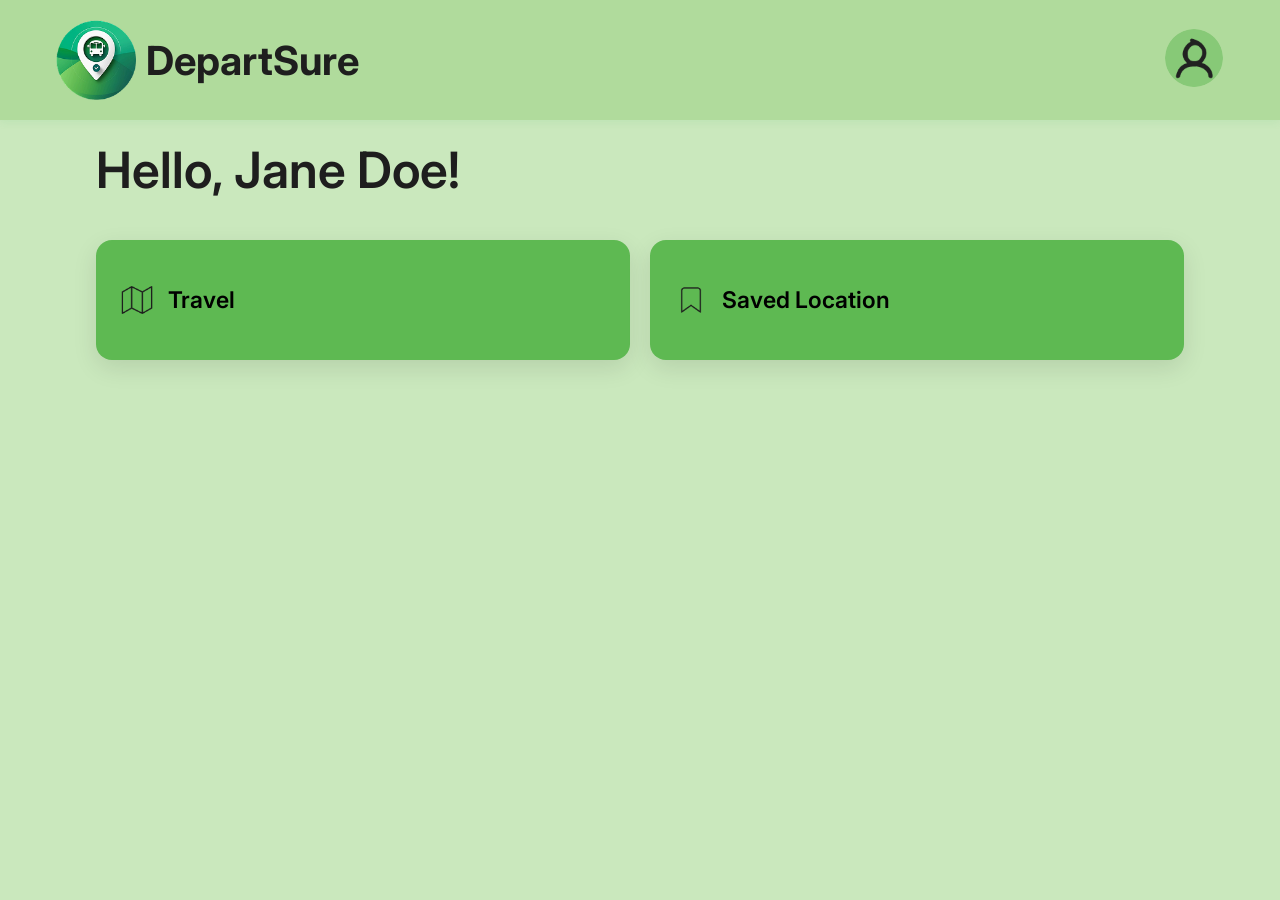
==== home.html @ 993c341a "finally" ====
<!DOCTYPE html>
<html lang="en">
<head>
  <meta charset="UTF-8" />
  <meta name="viewport" content="width=device-width, initial-scale=1.0" />
  <title>DepartSure - Home</title>
  <link rel="stylesheet" href="home.css" />
  <link href="https://fonts.googleapis.com/css2?family=Inter:ital,opsz,wght@0,14..32,100..900;1,14..32,100..900&display=swap" rel="stylesheet">
</head>
<body>
  <header class="navbar">
    <div class="logo">
      <img src="images/logo.png" alt="Logo" class="logo-img" />
      <b>DepartSure</b>
    </div>
    <div class="profile-avatar" onclick="toggleProfile()">
      <img src="images/profile.png" alt="Profile" />
    </div>
  </header>
  <div class="homepage-bg">
    <main class="homepage-main">
      <div class="homepage-greeting">
        <h1>Hello, Jane Doe!</h1>
      </div>
      
        <div class="homepage-actions">
          <div class="action-card">
            <img src="images/Map.png" alt="Travel" class="info-icon" />
            <span>Travel</span>
          </div>
          <div class="action-card">
            <img src="images/Bookmark.png" alt="Saved Location" class="info-icon" />
            <span>Saved Location</span>
          </div>
        </div>
        
        <!-- Add your content here - below Saved Routes and Recent Activity -->
        <div class="content-below-actions">
          <!-- Your new content goes here -->
        </div>
      </div>
    </main>
  </div>

  <!-- Profile Overlay -->
  <div class="profile-overlay" id="profileOverlay">
    <div class="profile-card">
      <div class="profile-header">
        <div class="back-button" onclick="toggleProfile()">←</div>
        <div class="profile-title">Profile</div>
      </div>
      
      <div class="profile-info">
        <img src="images/jane-doe.png" alt="Profile Picture" class="profile-pic" />
        <div class="profile-name">Jane Doe</div>
      </div>
      
      <ul class="profile-menu">
        <li><span class="icon"><img src="images/email.png" alt=""></span><span class="menu-label">sethiswaifu@gmail.com</span><span class="chevron">›</span></li>
        <li><span class="icon"><img src="images/person.png" alt=""></span><span class="menu-label">Jane Doe</span><span class="chevron">›</span></li>
        <li><span class="icon"><img src="images/call.png" alt=""></span><span class="menu-label">+63 912 345 6789</span><span class="chevron">›</span></li>
        <li><span class="icon"><img src="images/location.png" alt=""></span><span class="menu-label">Poblacion, Medellin, Cebu</span><span class="chevron">›</span></li>
      </ul>
    </div>
  </div>
  <!-- Logout Confirmation Dialog -->

  <script>
    function toggleProfile() {
      const overlay = document.getElementById('profileOverlay');
      overlay.classList.toggle('active');
    }

    function showLogoutConfirmation() {
      const dialog = document.getElementById('logoutDialog');
      dialog.classList.add('active');
    }

    function hideLogoutConfirmation() {
      const dialog = document.getElementById('logoutDialog');
      dialog.classList.remove('active');
    }

    function confirmLogout() {
      // Redirect to splash screen
      window.location.href = 'splash.html';
    }
  </script>
</body>
</html>
---- home.css ----
@import url('https://fonts.googleapis.com/css2?family=Afacad:ital,wght@0,400..700;1,400..700&family=Poppins:ital,wght@0,100;0,200;0,300;0,400;0,500;0,600;0,700;0,800;0,900;1,100;1,200;1,300;1,400;1,500;1,600;1,700;1,800;1,900&family=Roboto:ital,wght@0,100..900;1,100..900&display=swap');
* {
  margin: 0;
  padding: 0;
  box-sizing: border-box;
}

body {
  font-family: Inter;
  background: #CAE8BD;
  min-height: 100vh;
  overflow-x: hidden;
}

.homepage-bg {
  min-height: 100vh;
  min-width: 100vw;
  background: #CAE8BD;
  padding: 0 0;
}

/* Navbar */
.navbar {
  position: fixed;
  top: 0;
  left: 0;
  right: 0;
  z-index: 1000;
  display: flex;
  justify-content: space-between;
  align-items: center;
  padding: 20px 56px;
  background: #B0DB9C;
  box-shadow: 0 2px 8px 0 rgba(67,182,102,0.10);
}

.logo {
  font-size: 40px;
  font-family: Inter;
  font-weight: 400;
  color: #1e1e1e;
  display: flex;
  align-items: center;
  gap: 10px;
}

.logo-img {
  width: 80px;
  height: 80px
}

.profile-avatar img {
  width: 60px;
  height: 60px;
  border-radius: 50%;
  border: 1px solid #B0DB9C;
  cursor: pointer;
}


/* Main Content */
.homepage-main {
  padding: 140px 56px 40px 56px;
  max-width: 1200px;
  margin: 0 auto;
}

.homepage-greeting {
  color: #1e1e1e;
  font-size: 50px;
  margin-bottom: 30px;
}

.homepage-greeting h1 {
font-family: 'Inter';
  font-size: 50px;
  font-weight: 600;
  margin-bottom: 8px;
}

.homepage-greeting p {
  font-size: 16px;
}

.homepage-card-row {
  display: flex;
  flex-direction: column;
  gap: 0;
}

.homepage-card {
  background: #F1FFF3;
  border-radius: 20px;
  padding: 80px;
  box-shadow: 0 10px 30px rgba(0, 0, 0, 0.1);
  min-height: 500px;
}

.info-row {
  display: flex;
  flex-direction: column;
  gap: 45px;
  margin-bottom: 30px;
}

.info-item {
  display: flex;
  align-items: center;
  gap: 15px;
  padding: 25px;
  background: #f8f9fa;
  border-radius: 12px;
  border: 1px solid #0C5D0C;
}

.info-icon {
  width: 24px;
  height: 24px;
}

.info-item span {
  font-weight: 500;
  color: #333;
}

.homepage-actions {
  display: flex;
  gap: 20px;
  margin-top: 40px;
  padding: 0;
}

.action-card {
  flex: 1;
  background: #5EB952;
  border-radius: 16px;
  padding: 25px;
  box-shadow: 0 8px 25px rgba(0, 0, 0, 0.1);
  display: flex;
  flex-direction: row;
  align-items: center;
  gap: 15px;
  min-height: 120px;
  justify-content: flex-start;
  cursor: pointer;
}

.action-card span {
  font-weight: 600;
  color: black;
  text-align: center;
  font-size: 23px;
}

.action-card .info-icon {
  width: 32px;
  height: 32px;
}

/* Profile Overlay */
.profile-overlay {
  position: fixed;
  top: 0;
  right: -100%;
  width: 100%;
  height: 100vh;
  background: rgba(0, 0, 0, 0.5);
  z-index: 1000;
  transition: right 0.3s instant;
  display: flex;
  justify-content: flex-end;
}

.profile-overlay.active {
  right: 0;
}

.profile-overlay .profile-card {
  width: 100%;
  max-width: 480px;
  background: #5EB952;
  display: flex;
  flex-direction: column;
  background: #B0DB9C;
}

.profile-overlay .profile-header {
  display: flex;
  justify-content: space-between;
  align-items: center;
  padding: 20px 24px;
  color: #B0DB9C;
  position: sticky;
  top: 0;
  z-index: 10;
}

.back-button {
  font-size: 27px;
  cursor: pointer;
  border-radius: 8px;
  background: #93F993;
  color: rgb(0, 0, 0);
  border: none;
  display: flex;
  align-items: center;
  justify-content: center;
  width: 56px;
  height: 37px;
}

.back-button:hover {
  background: rgba(255, 255, 255, 0.2);
}

.profile-overlay .profile-title {
  font-family: Inter;
  font-weight: 600;
  font-size: 25px;
  color: #000;
  flex: 1;
  margin-right: 60px;
  text-align: center;
}

.profile-overlay .profile-info {
  display: flex;
  flex-direction: column;
  align-items: center;
  padding: 10px 24px 24px 24px;
  background: transparent;
  border-radius: 50px 50px 0 0;
  color: #363130;
  position: relative;
  max-width: 460px;
  width: 100%;
  align-self: center;
  z-index: 1;
}

.profile-overlay .profile-info::before {
  content: '';
  position: absolute;
  top: 65px;
  left: 0;
  right: 0;
  bottom: 0;
  background: #CAE8BD;
  border-radius: 50px 50px 0 0;
  z-index: -1;
}

.profile-overlay .profile-pic {
  width: 100px;
  height: 100px;
  border-radius: 50%;
  border: 3px solid #4CAF50;
  outline: 3px solid #4CAF50;
  object-fit: cover;
  margin-bottom: 16px;
}

.profile-overlay .profile-name {
  font-family: Inter;
  font-weight: 700;
  font-size: 20px;
  color: #363130;
  text-align: center;
}

.profile-overlay .profile-role {
  font-family: Inter;
  font-size: 16px;
  color: rgba(255, 255, 255, 0.9);
  margin-bottom: 16px;
  text-align: center;
}

.profile-overlay .profile-stats {
  display: flex;
  gap: 24px;
  font-size: 14px;
  color: rgba(255, 255, 255, 0.9);
}


.profile-overlay .detail-item {
  display: flex;
  align-items: center;
  padding: 16px 0;
  border-bottom: 1px solid #f0f0f0;
}

.profile-overlay .detail-item:last-child {
  border-bottom: none;
}

.profile-overlay .detail-icon {
  font-size: 20px;
  margin-right: 16px;
  width: 24px;
  text-align: center;
}

.profile-overlay .detail-label {
  font-family: Inter;
  font-weight: 600;
  color: #363130;
  margin-right: 16px;
  min-width: 80px;
}

.profile-overlay .detail-value {
  font-family: Inter;
  color: rgba(0, 0, 0, 0.6);
  flex: 1;
}

.profile-overlay .profile-menu {
  width: 100%;
  padding: 0 24px 0 24px;
  margin: 0 20px 0 20px;
  background: #CAE8BD;
  flex: 1;
  box-shadow: 0 2px 10px rgba(0, 0, 0, 0.1);
  max-width: 460px;
  align-self: center;
}

.profile-overlay .profile-menu li {
  display: flex;
  align-items: center;
  justify-content: space-between;
  font-family: Inter;
  font-size: 18px;
  color: #363130;
  padding: 16px 0;
  margin-bottom: 8px;
  margin-right: 90px;
  background: transparent;
  cursor: pointer;
  transition: all 0.2s;
  border: none;
  border-radius: 0;
}

.profile-overlay .profile-menu li:hover {
  background: transparent;
  border: none;
  transform: none;
}

.profile-overlay .icon {
  margin-left: 25px;
  font-size: 20px;
  color: #4CAF50;
}

.profile-overlay .chevron {
  color: #363130c6;
  font-size: 30px;
  margin-right: -85px;
}

.profile-overlay .icon img {
  width: 32px;
  height: 32px;
}

.profile-overlay .menu-label {
  flex: 1;
  text-align: left;
  font-size: 18px;
  font-family: Inter;
  color: #363130;
  margin-left: 45px;
}

/* media query Design */
@media (max-width: 768px) {
  .navbar {
    padding: 15px 20px;
  }
  
  .logo {
    font-size: 24px;
  }
  
  .logo-img {
    width: 50px;
    height: 50px;
  }
  
  .nav-links {
    gap: 20px;
  }
  
  .nav-links a {
    font-size: 14px;
  }
  
  .profile-avatar img {
    width: 40px;
    height: 40px;
  }
  
  .homepage-main {
    padding: 120px 20px 20px 20px;
  }
  
  .homepage-card {
    padding: 25px;
  }
  
  .homepage-actions {
    justify-content: space-between;  }
  
  .action-card {
    min-height: 100px;
  }
  
  .action-card span {
    font-size: 16px;
  }
  
  .homepage-greeting h1 {
    font-family: Inter;
    font-size: 32px;
  }
} 

@media (max-width: 500px) {
  .profile-overlay .profile-card {
    max-width: 100vw;
  }
  
  .profile-overlay .profile-header {
    padding: 16px 20px;
  }
  
  .profile-overlay .profile-pic {
    width: 80px;
    height: 80px;
  }
  
  .profile-overlay .profile-name {
    font-size: 20px;
  }
  
  .profile-overlay .profile-role {
    font-size: 14px;
  }
  
  .profile-overlay .profile-stats {
    font-size: 12px;
    gap: 16px;
  }
  
  .profile-overlay .profile-details {
    padding: 20px;
  }
  
  .profile-overlay .detail-item {
    padding: 12px 0;
  }
  
  .profile-overlay .detail-label {
    font-size: 14px;
    min-width: 60px;
  }
  
  .profile-overlay .detail-value {
    font-size: 14px;
  }
  
  .profile-overlay .profile-menu {
    padding: 0 20px 20px 20px;
  }
  
  .profile-overlay .profile-menu li {
    font-size: 16px;
    padding: 12px 16px;
  }
} 

/* Responsive Design for Logout Dialog */
@media (max-width: 768px) {
    .logout-dialog-content {
        width: 280px;
        height: 200px;
        padding: 30px 40px;
    }
    
    .logout-message {
        font-size: 16px;
        width: 200px;
    }
    
    .logout-btn-yes,
    .logout-btn-no {
        width: 180px;
        height: 32px;
        font-size: 13px;
    }
}

@media (max-width: 500px) {
    .logout-dialog-content {
        width: 250px;
        height: 180px;
        padding: 25px 30px;
    }
    
    .logout-message {
        font-size: 15px;
        width: 180px;
    }
    
    .logout-btn-yes,
    .logout-btn-no {
        width: 160px;
        height: 30px;
        font-size: 12px;
    }
}
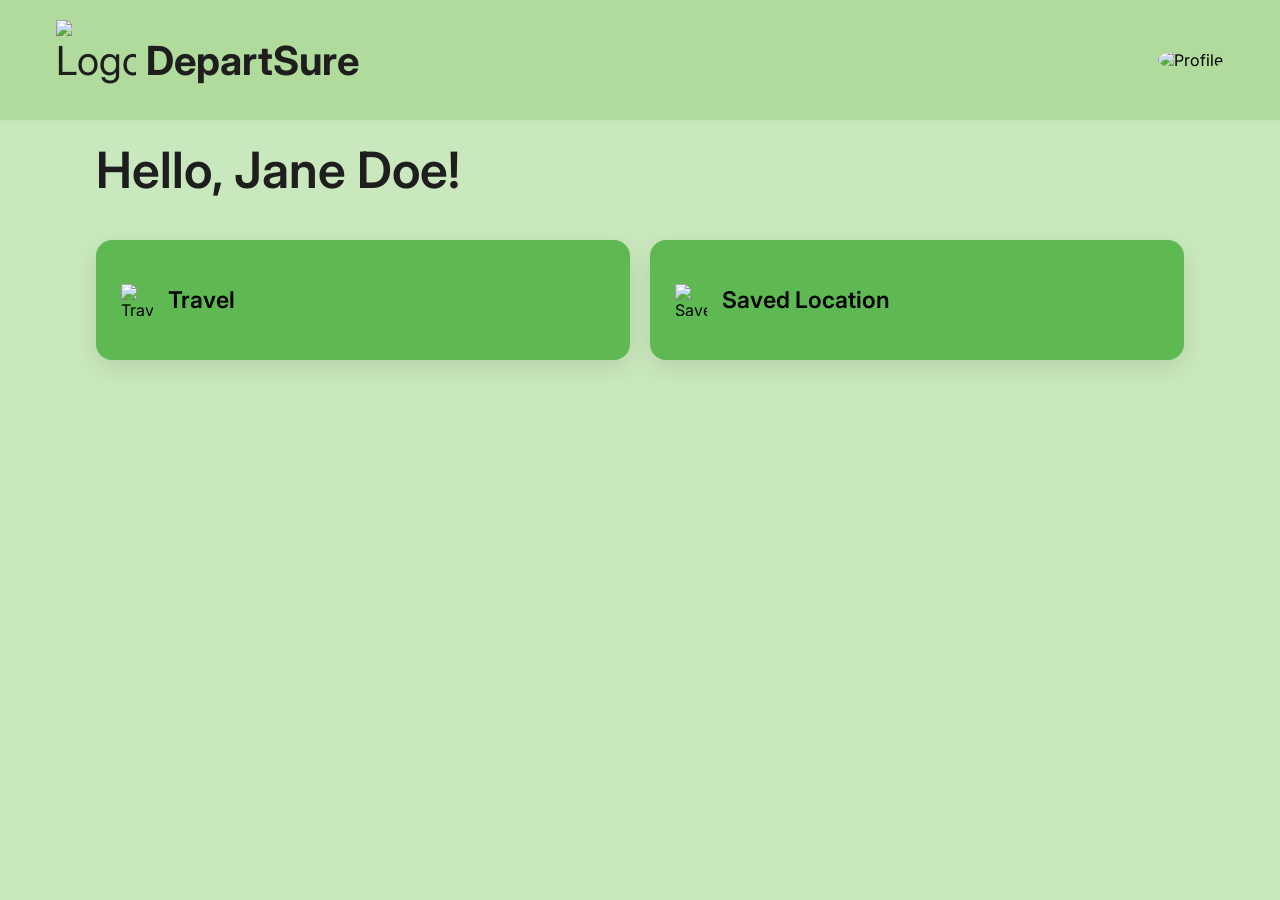
==== commit 35e5357f: "Update home.html" ====
--- a/home.html
+++ b/home.html
@@ -10,11 +10,11 @@
 <body>
   <header class="navbar">
     <div class="logo">
-      <img src="images/logo.png" alt="Logo" class="logo-img" />
+      <img src="../Final/images/logo.png" alt="Logo" class="logo-img" />
       <b>DepartSure</b>
     </div>
     <div class="profile-avatar" onclick="toggleProfile()">
-      <img src="images/profile.png" alt="Profile" />
+      <img src="../Final/images/profile.png" alt="Profile" />
     </div>
   </header>
   <div class="homepage-bg">
@@ -25,11 +25,11 @@
       
         <div class="homepage-actions">
           <div class="action-card">
-            <img src="images/Map.png" alt="Travel" class="info-icon" />
+            <img src="../Final/images/Map.png" alt="Travel" class="info-icon" />
             <span>Travel</span>
           </div>
           <div class="action-card">
-            <img src="images/Bookmark.png" alt="Saved Location" class="info-icon" />
+            <img src="../Final/images/Bookmark.png" alt="Saved Location" class="info-icon" />
             <span>Saved Location</span>
           </div>
         </div>
@@ -51,15 +51,15 @@
       </div>
       
       <div class="profile-info">
-        <img src="images/jane-doe.png" alt="Profile Picture" class="profile-pic" />
+        <img src="../Final/images/jane-doe.png" alt="Profile Picture" class="profile-pic" />
         <div class="profile-name">Jane Doe</div>
       </div>
       
       <ul class="profile-menu">
-        <li><span class="icon"><img src="images/email.png" alt=""></span><span class="menu-label">sethiswaifu@gmail.com</span><span class="chevron">›</span></li>
-        <li><span class="icon"><img src="images/person.png" alt=""></span><span class="menu-label">Jane Doe</span><span class="chevron">›</span></li>
-        <li><span class="icon"><img src="images/call.png" alt=""></span><span class="menu-label">+63 912 345 6789</span><span class="chevron">›</span></li>
-        <li><span class="icon"><img src="images/location.png" alt=""></span><span class="menu-label">Poblacion, Medellin, Cebu</span><span class="chevron">›</span></li>
+        <li><span class="icon"><img src="../Final/images/email.png" alt=""></span><span class="menu-label">sethiswaifu@gmail.com</span><span class="chevron">›</span></li>
+        <li><span class="icon"><img src="../Final/images/person.png" alt=""></span><span class="menu-label">Jane Doe</span><span class="chevron">›</span></li>
+        <li><span class="icon"><img src="../Final/images/call.png" alt=""></span><span class="menu-label">+63 912 345 6789</span><span class="chevron">›</span></li>
+        <li><span class="icon"><img src="../Final/images/location.png" alt=""></span><span class="menu-label">Poblacion, Medellin, Cebu</span><span class="chevron">›</span></li>
       </ul>
     </div>
   </div>
@@ -87,4 +87,4 @@
     }
   </script>
 </body>
-</html>+</html>
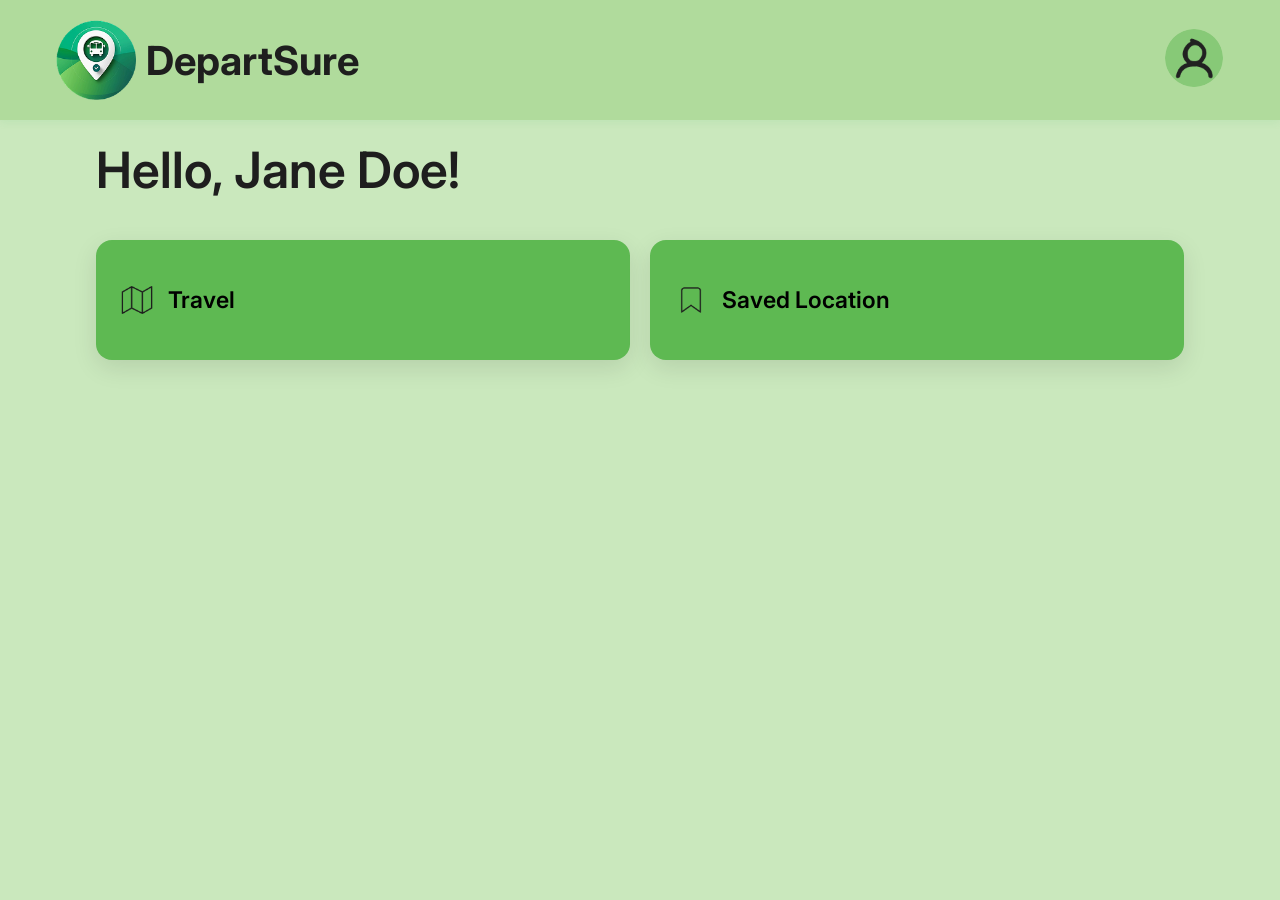
==== commit 8d7c5f8c: "pls" ====
--- a/home.html
+++ b/home.html
@@ -2,19 +2,19 @@
 <html lang="en">
 <head>
   <meta charset="UTF-8" />
-  <meta name="viewport" content="width=device-width, initial-scale=1.0" />
+  <meta name="viewport" content="width=device-width, initial-scale=1.0">
   <title>DepartSure - Home</title>
-  <link rel="stylesheet" href="home.css" />
+  <link rel="stylesheet" href="home.css">
   <link href="https://fonts.googleapis.com/css2?family=Inter:ital,opsz,wght@0,14..32,100..900;1,14..32,100..900&display=swap" rel="stylesheet">
 </head>
 <body>
   <header class="navbar">
     <div class="logo">
-      <img src="../Final/images/logo.png" alt="Logo" class="logo-img" />
+      <img src="./images/logo.png" alt="Logo" class="logo-img">
       <b>DepartSure</b>
     </div>
     <div class="profile-avatar" onclick="toggleProfile()">
-      <img src="../Final/images/profile.png" alt="Profile" />
+      <img src="./images/profile.png" alt="Profile">
     </div>
   </header>
   <div class="homepage-bg">
@@ -25,11 +25,11 @@
       
         <div class="homepage-actions">
           <div class="action-card">
-            <img src="../Final/images/Map.png" alt="Travel" class="info-icon" />
+            <img src="./images/Map.png" alt="Travel" class="info-icon">
             <span>Travel</span>
           </div>
           <div class="action-card">
-            <img src="../Final/images/Bookmark.png" alt="Saved Location" class="info-icon" />
+            <img src="./images/Bookmark.png" alt="Saved Location" class="info-icon">
             <span>Saved Location</span>
           </div>
         </div>
@@ -51,15 +51,15 @@
       </div>
       
       <div class="profile-info">
-        <img src="../Final/images/jane-doe.png" alt="Profile Picture" class="profile-pic" />
+        <img src="./images/jane-doe.png" alt="Profile Picture" class="profile-pic" />
         <div class="profile-name">Jane Doe</div>
       </div>
       
       <ul class="profile-menu">
-        <li><span class="icon"><img src="../Final/images/email.png" alt=""></span><span class="menu-label">sethiswaifu@gmail.com</span><span class="chevron">›</span></li>
-        <li><span class="icon"><img src="../Final/images/person.png" alt=""></span><span class="menu-label">Jane Doe</span><span class="chevron">›</span></li>
-        <li><span class="icon"><img src="../Final/images/call.png" alt=""></span><span class="menu-label">+63 912 345 6789</span><span class="chevron">›</span></li>
-        <li><span class="icon"><img src="../Final/images/location.png" alt=""></span><span class="menu-label">Poblacion, Medellin, Cebu</span><span class="chevron">›</span></li>
+        <li><span class="icon"><img src="./images/email.png" alt=""></span><span class="menu-label">sethiswaifu@gmail.com</span><span class="chevron">›</span></li>
+        <li><span class="icon"><img src="./images/person.png" alt=""></span><span class="menu-label">Jane Doe</span><span class="chevron">›</span></li>
+        <li><span class="icon"><img src="./images/call.png" alt=""></span><span class="menu-label">+63 912 345 6789</span><span class="chevron">›</span></li>
+        <li><span class="icon"><img src="./images/location.png" alt=""></span><span class="menu-label">Poblacion, Medellin, Cebu</span><span class="chevron">›</span></li>
       </ul>
     </div>
   </div>
@@ -87,4 +87,4 @@
     }
   </script>
 </body>
-</html>
+</html>
